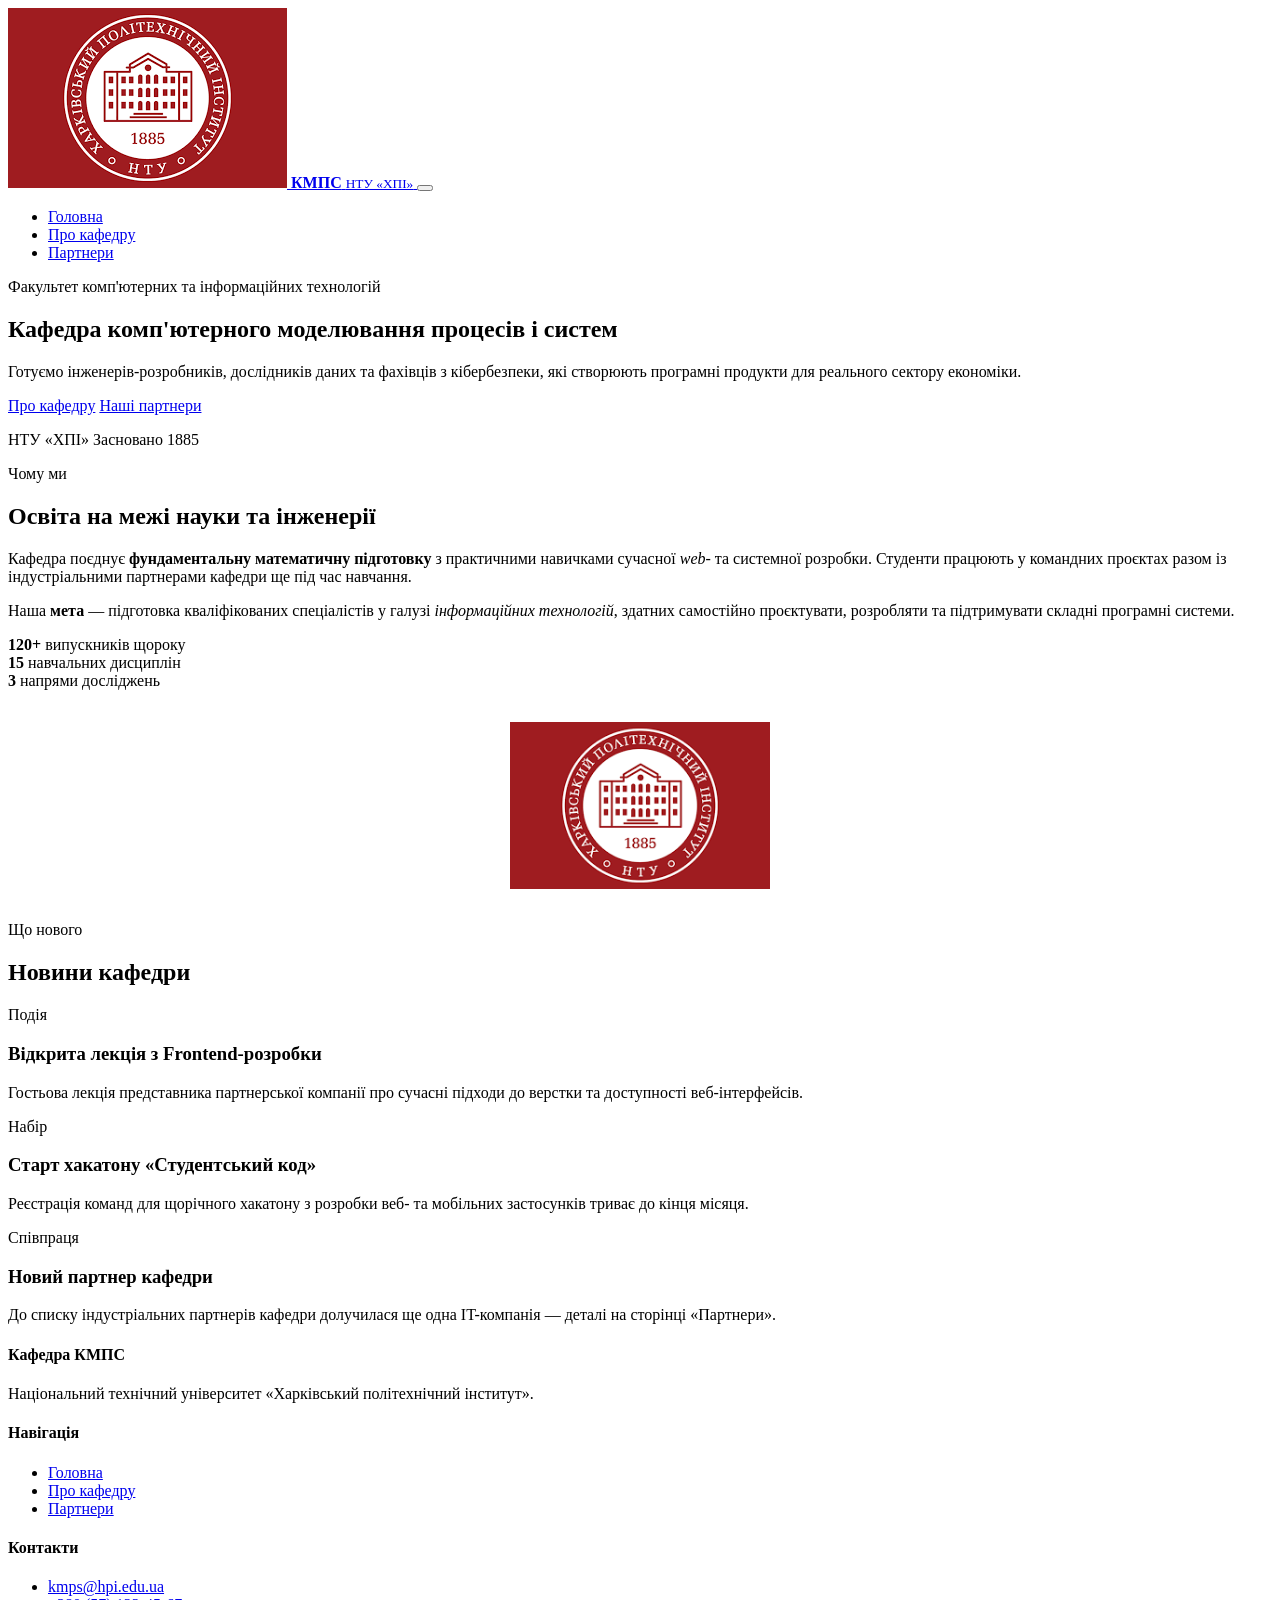
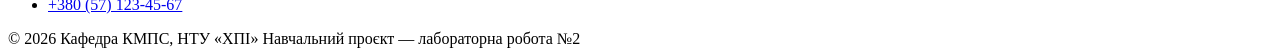
==== index.html @ 5c0d08b0 "Final version: Add partnersPage, images and navigation" ====
<!DOCTYPE html>
<html lang="uk">
<head>
  <meta charset="UTF-8">
  <meta name="viewport" content="width=device-width, initial-scale=1.0">
  <title>Головна сторінка — Кафедра комп'ютерного моделювання процесів і систем</title>
  <meta name="description" content="Кафедра комп'ютерного моделювання процесів і систем НТУ «ХПІ»: напрями підготовки, новини та партнери кафедри.">
  <link rel="icon" href="images/logo.png" type="image/png+xml">
  <link rel="preconnect" href="https://fonts.googleapis.com">
  <link href="https://fonts.googleapis.com/css2?family=Inter:wght@400;500;600&family=Newsreader:opsz,wght@6..72,500;6..72,600&display=swap" rel="stylesheet">
  <link rel="stylesheet" href="css/style.css">
</head>
<body>

  <header class="site-header">
    <div class="container">
      <a class="brand" href="index.html">
        <img src="images/logo.png" alt="Емблема кафедри КМПС НТУ «ХПІ»">
        <span>
          <strong>КМПС</strong>
          <small>НТУ «ХПІ»</small>
        </span>
      </a>

      <button class="nav-toggle" type="button" aria-label="Відкрити меню" aria-expanded="false">
        <span></span><span></span><span></span>
      </button>

      <nav class="site-nav">
        <ul>
          <li><a href="index.html" aria-current="page">Головна</a></li>
          <li><a href="pages/about.html">Про кафедру</a></li>
          <li><a href="pages/partners.html">Партнери</a></li>
        </ul>
      </nav>
    </div>
  </header>

  <main>

    <section class="hero">
      <div class="container">
        <div>
          <p class="eyebrow">Факультет комп'ютерних та інформаційних технологій</p>
          <h1>Кафедра комп'ютерного моделювання процесів і систем</h1>
          <p class="lede">Готуємо інженерів-розробників, дослідників даних та фахівців з кібербезпеки, які створюють програмні продукти для реального сектору економіки.</p>
          <div class="hero-cta">
            <a class="btn btn-primary" href="pages/about.html">Про кафедру</a>
            <a class="btn btn-ghost" href="pages/partners.html">Наші партнери</a>
          </div>
        </div>

        <div class="seal">
          <p class="seal-text">
            НТУ «ХПІ»
            <span>Засновано 1885</span>
          </p>
        </div>
      </div>
    </section>

    <section class="about">
      <div class="container">
        <div>
          <p class="eyebrow">Чому ми</p>
          <h2>Освіта на межі науки та інженерії</h2>
          <p>
            Кафедра поєднує <strong>фундаментальну математичну підготовку</strong> з практичними
            навичками сучасної <em>web</em>- та системної розробки. Студенти працюють у командних
            проєктах разом із індустріальними партнерами кафедри ще під час навчання.
          </p>
          <p>
            Наша <strong>мета</strong> — підготовка кваліфікованих спеціалістів у галузі
            <em>інформаційних технологій</em>, здатних самостійно проєктувати, розробляти та
            підтримувати складні програмні системи.
          </p>

          <div class="stat-row">
            <div>
              <strong>120+</strong>
              <span>випускників щороку</span>
            </div>
            <div>
              <strong>15</strong>
              <span>навчальних дисциплін</span>
            </div>
            <div>
              <strong>3</strong>
              <span>напрями досліджень</span>
            </div>
          </div>
        </div>

        <div class="about-figure">
          <img src="images/logo.png" alt="Емблема кафедри КМПС у збільшеному вигляді" style="width: 100%; height: auto; max-width: 260px; margin: 2rem auto; display: block;">
        </div>
      </div>
    </section>

    <section class="page-section" aria-labelledby="news-heading">
      <div class="container">
        <p class="eyebrow">Що нового</p>
        <h2 id="news-heading">Новини кафедри</h2>

        <div class="card-grid">
          <article class="card">
            <span class="tag">Подія</span>
            <h3>Відкрита лекція з Frontend-розробки</h3>
            <p>Гостьова лекція представника партнерської компанії про сучасні підходи до верстки та доступності веб-інтерфейсів.</p>
          </article>

          <article class="card">
            <span class="tag">Набір</span>
            <h3>Старт хакатону «Студентський код»</h3>
            <p>Реєстрація команд для щорічного хакатону з розробки веб- та мобільних застосунків триває до кінця місяця.</p>
          </article>

          <article class="card">
            <span class="tag">Співпраця</span>
            <h3>Новий партнер кафедри</h3>
            <p>До списку індустріальних партнерів кафедри долучилася ще одна IT-компанія — деталі на сторінці «Партнери».</p>
          </article>
        </div>
      </div>
    </section>

  </main>

  <footer class="site-footer">
    <div class="container">
      <div class="footer-grid">
        <div>
          <h4>Кафедра КМПС</h4>
          <p>Національний технічний університет «Харківський політехнічний інститут».</p>
        </div>

        <div>
          <h4>Навігація</h4>
          <ul>
            <li><a href="index.html">Головна</a></li>
            <li><a href="pages/about.html">Про кафедру</a></li>
            <li><a href="pages/partners.html">Партнери</a></li>
          </ul>
        </div>

        <div>
          <h4>Контакти</h4>
          <ul>
            <li><a href="mailto:kmps@hpi.edu.ua">kmps@hpi.edu.ua</a></li>
            <li><a href="tel:+380571234567">+380 (57) 123-45-67</a></li>
          </ul>
        </div>
      </div>

      <div class="footer-bottom">
        <span>&copy; <span id="year">2026</span> Кафедра КМПС, НТУ «ХПІ»</span>
        <span>Навчальний проєкт — лабораторна робота №2</span>
      </div>
    </div>
  </footer>

  <script src="js/script.js"></script>
</body>
</html>
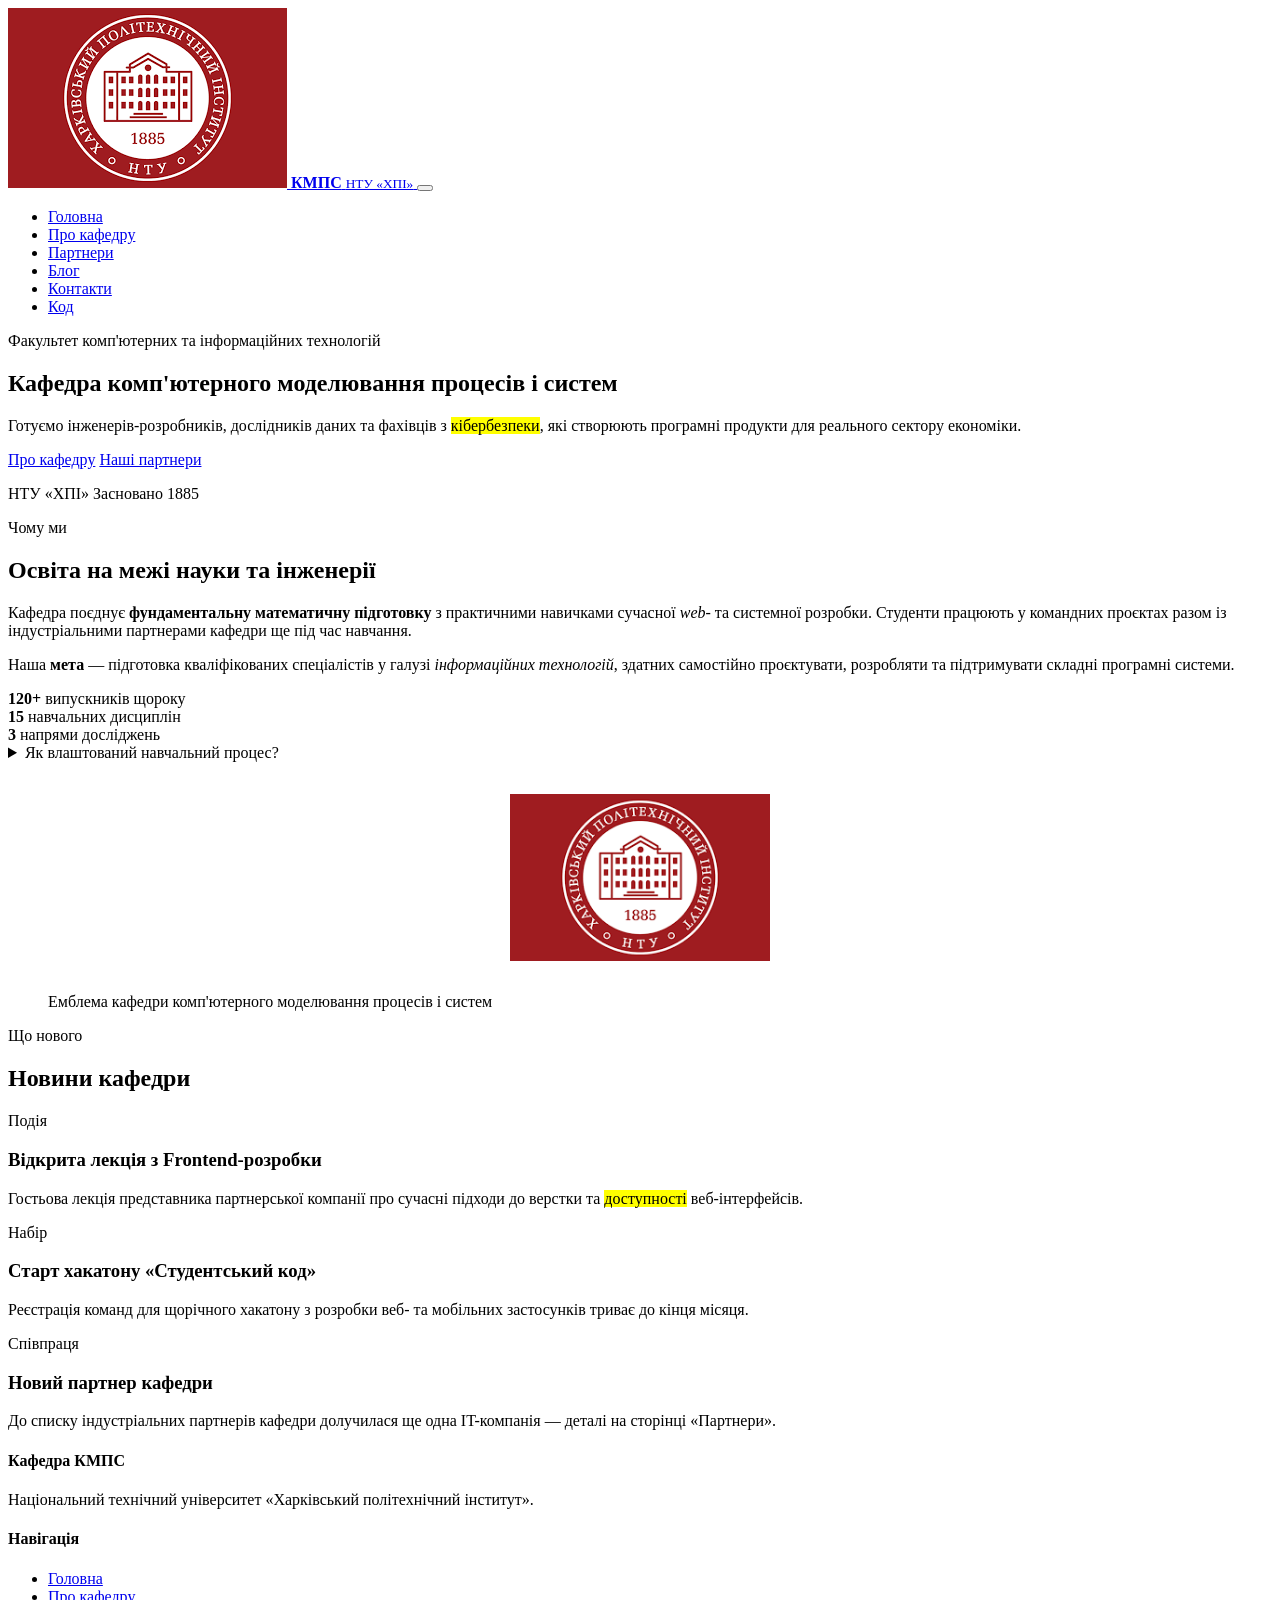
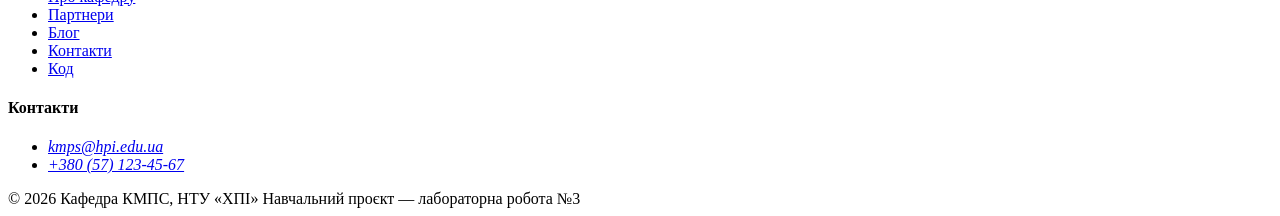
==== commit 69038d51: "Add code page" ====
--- a/index.html
+++ b/index.html
@@ -5,7 +5,7 @@
   <meta name="viewport" content="width=device-width, initial-scale=1.0">
   <title>Головна сторінка — Кафедра комп'ютерного моделювання процесів і систем</title>
   <meta name="description" content="Кафедра комп'ютерного моделювання процесів і систем НТУ «ХПІ»: напрями підготовки, новини та партнери кафедри.">
-  <link rel="icon" href="images/logo.png" type="image/png+xml">
+  <link rel="icon" href="images/logo.png" type="image/png">
   <link rel="preconnect" href="https://fonts.googleapis.com">
   <link href="https://fonts.googleapis.com/css2?family=Inter:wght@400;500;600&family=Newsreader:opsz,wght@6..72,500;6..72,600&display=swap" rel="stylesheet">
   <link rel="stylesheet" href="css/style.css">
@@ -31,6 +31,11 @@
           <li><a href="index.html" aria-current="page">Головна</a></li>
           <li><a href="pages/about.html">Про кафедру</a></li>
           <li><a href="pages/partners.html">Партнери</a></li>
+          <li><a href="pages/blog.html">Блог</a></li>
+          <li><a href="pages/contacts.html" aria-current="page">Контакти</a></li>
+          <li><a href="pages/code.html">Код</a></li>
+
+
         </ul>
       </nav>
     </div>
@@ -43,7 +48,7 @@
         <div>
           <p class="eyebrow">Факультет комп'ютерних та інформаційних технологій</p>
           <h1>Кафедра комп'ютерного моделювання процесів і систем</h1>
-          <p class="lede">Готуємо інженерів-розробників, дослідників даних та фахівців з кібербезпеки, які створюють програмні продукти для реального сектору економіки.</p>
+          <p class="lede">Готуємо інженерів-розробників, дослідників даних та фахівців з <mark>кібербезпеки</mark>, які створюють програмні продукти для реального сектору економіки.</p>
           <div class="hero-cta">
             <a class="btn btn-primary" href="pages/about.html">Про кафедру</a>
             <a class="btn btn-ghost" href="pages/partners.html">Наші партнери</a>
@@ -61,7 +66,7 @@
 
     <section class="about">
       <div class="container">
-        <div>
+        <article>
           <p class="eyebrow">Чому ми</p>
           <h2>Освіта на межі науки та інженерії</h2>
           <p>
@@ -89,11 +94,21 @@
               <span>напрями досліджень</span>
             </div>
           </div>
-        </div>
 
-        <div class="about-figure">
+          <details>
+            <summary>Як влаштований навчальний процес?</summary>
+            <p>
+              Перші курси присвячені фундаментальній математичній та алгоритмічній підготовці,
+              а з третього курсу студенти долучаються до командних проєктів з індустріальними
+              партнерами кафедри та обирають вузьку спеціалізацію.
+            </p>
+          </details>
+        </article>
+
+        <figure class="about-figure">
           <img src="images/logo.png" alt="Емблема кафедри КМПС у збільшеному вигляді" style="width: 100%; height: auto; max-width: 260px; margin: 2rem auto; display: block;">
-        </div>
+          <figcaption>Емблема кафедри комп'ютерного моделювання процесів і систем</figcaption>
+        </figure>
       </div>
     </section>
 
@@ -106,7 +121,7 @@
           <article class="card">
             <span class="tag">Подія</span>
             <h3>Відкрита лекція з Frontend-розробки</h3>
-            <p>Гостьова лекція представника партнерської компанії про сучасні підходи до верстки та доступності веб-інтерфейсів.</p>
+            <p>Гостьова лекція представника партнерської компанії про сучасні підходи до верстки та <mark>доступності</mark> веб-інтерфейсів.</p>
           </article>
 
           <article class="card">
@@ -140,21 +155,27 @@
             <li><a href="index.html">Головна</a></li>
             <li><a href="pages/about.html">Про кафедру</a></li>
             <li><a href="pages/partners.html">Партнери</a></li>
+            <li><a href="pages/blog.html">Блог</a></li>
+            <li><a href="pages/contacts.html" aria-current="page">Контакти</a></li>
+            <li><a href="pages/code.html">Код</a></li>
+
           </ul>
         </div>
 
         <div>
           <h4>Контакти</h4>
-          <ul>
-            <li><a href="mailto:kmps@hpi.edu.ua">kmps@hpi.edu.ua</a></li>
-            <li><a href="tel:+380571234567">+380 (57) 123-45-67</a></li>
-          </ul>
+          <address>
+            <ul>
+              <li><a href="mailto:kmps@hpi.edu.ua">kmps@hpi.edu.ua</a></li>
+              <li><a href="tel:+380571234567">+380 (57) 123-45-67</a></li>
+            </ul>
+          </address>
         </div>
       </div>
 
       <div class="footer-bottom">
         <span>&copy; <span id="year">2026</span> Кафедра КМПС, НТУ «ХПІ»</span>
-        <span>Навчальний проєкт — лабораторна робота №2</span>
+        <span>Навчальний проєкт — лабораторна робота №3</span>
       </div>
     </div>
   </footer>
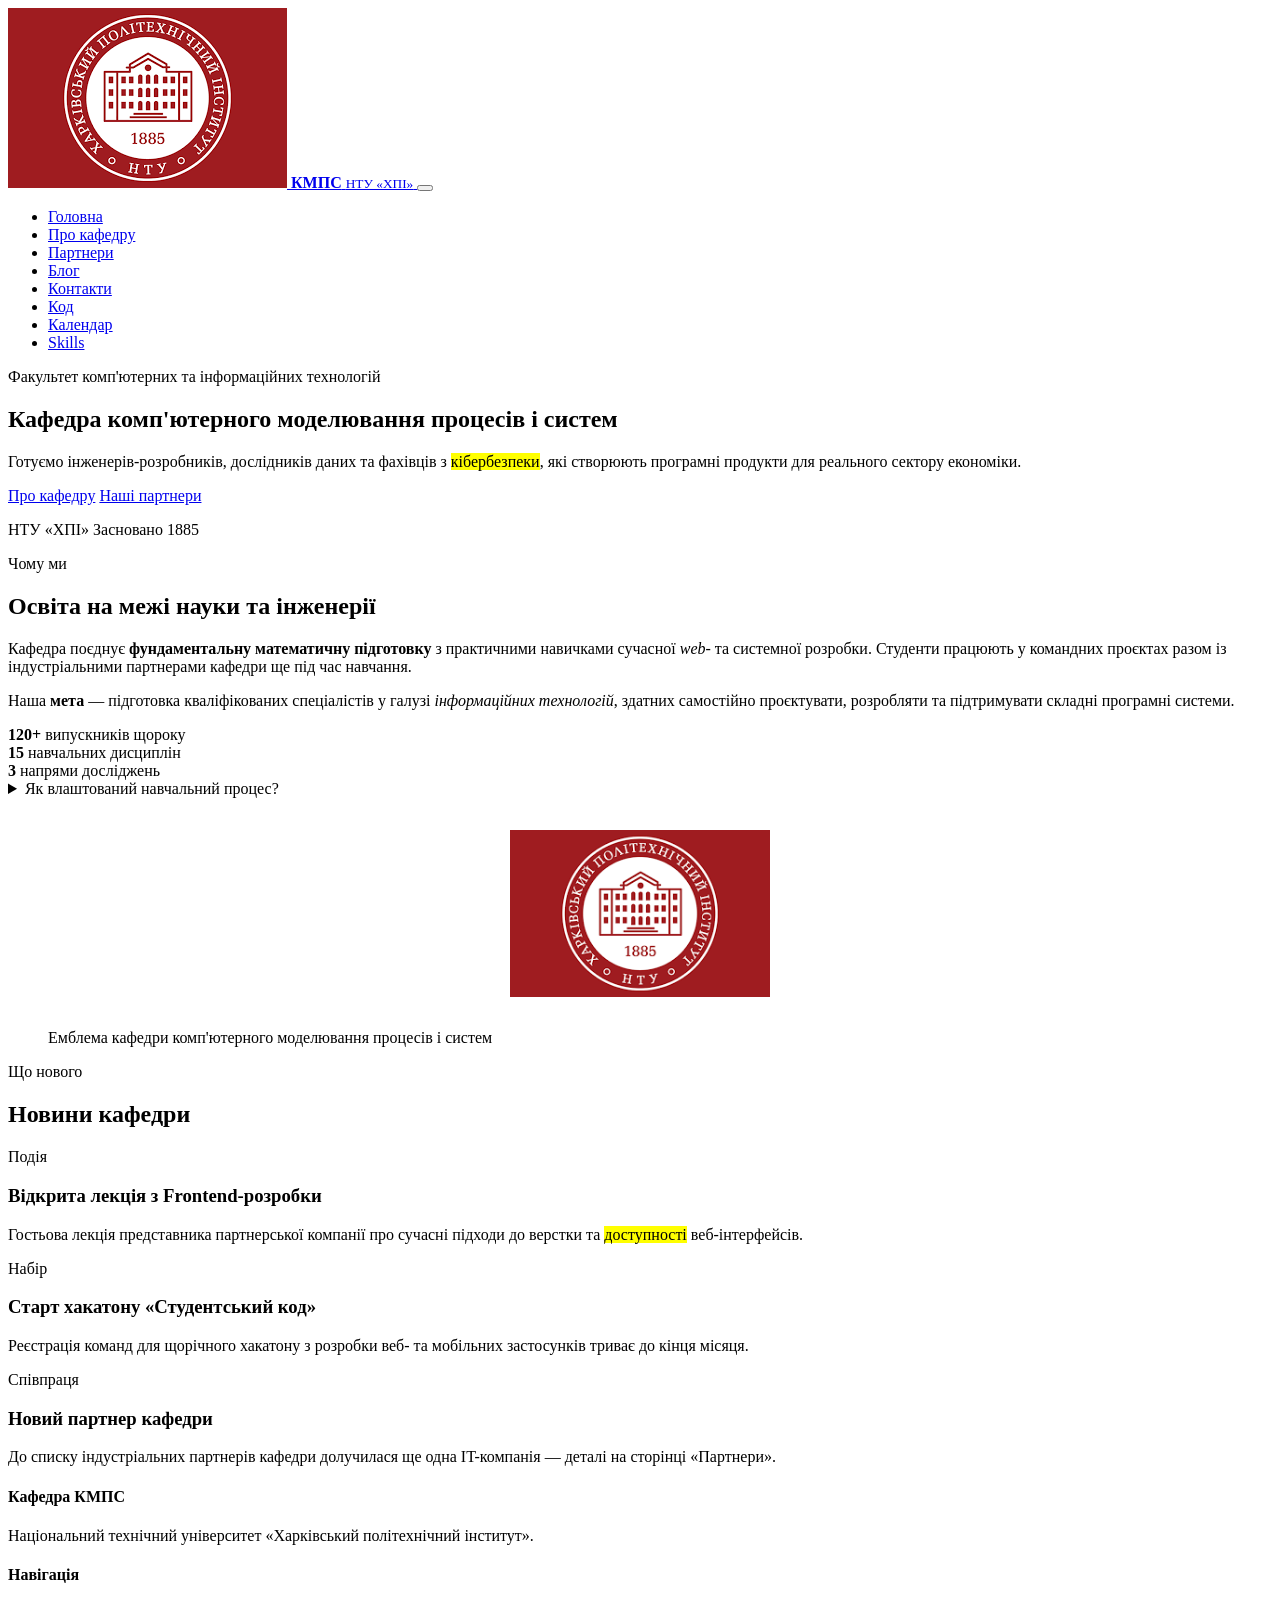
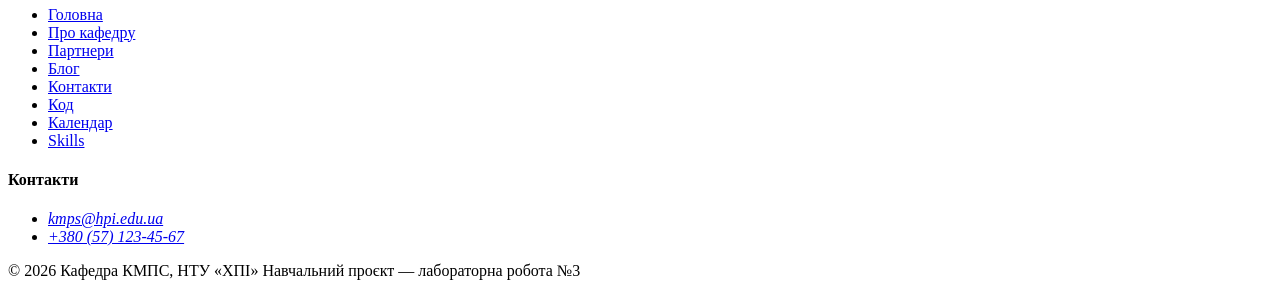
==== commit d577f873: "lab4" ====
--- a/index.html
+++ b/index.html
@@ -34,6 +34,10 @@
           <li><a href="pages/blog.html">Блог</a></li>
           <li><a href="pages/contacts.html" aria-current="page">Контакти</a></li>
           <li><a href="pages/code.html">Код</a></li>
+          <li><a href="pages/calendar.html" aria-current="page">Календар</a></li>
+          <li><a href="pages/skills-matrix.html" aria-current="page">Skills</a></li>
+
+
 
 
         </ul>
@@ -158,6 +162,10 @@
             <li><a href="pages/blog.html">Блог</a></li>
             <li><a href="pages/contacts.html" aria-current="page">Контакти</a></li>
             <li><a href="pages/code.html">Код</a></li>
+            <li><a href="pages/calendar.html" aria-current="page">Календар</a></li>
+            <li><a href="pages/skills-matrix.html" aria-current="page">Skills</a></li>
+
+
 
           </ul>
         </div>
